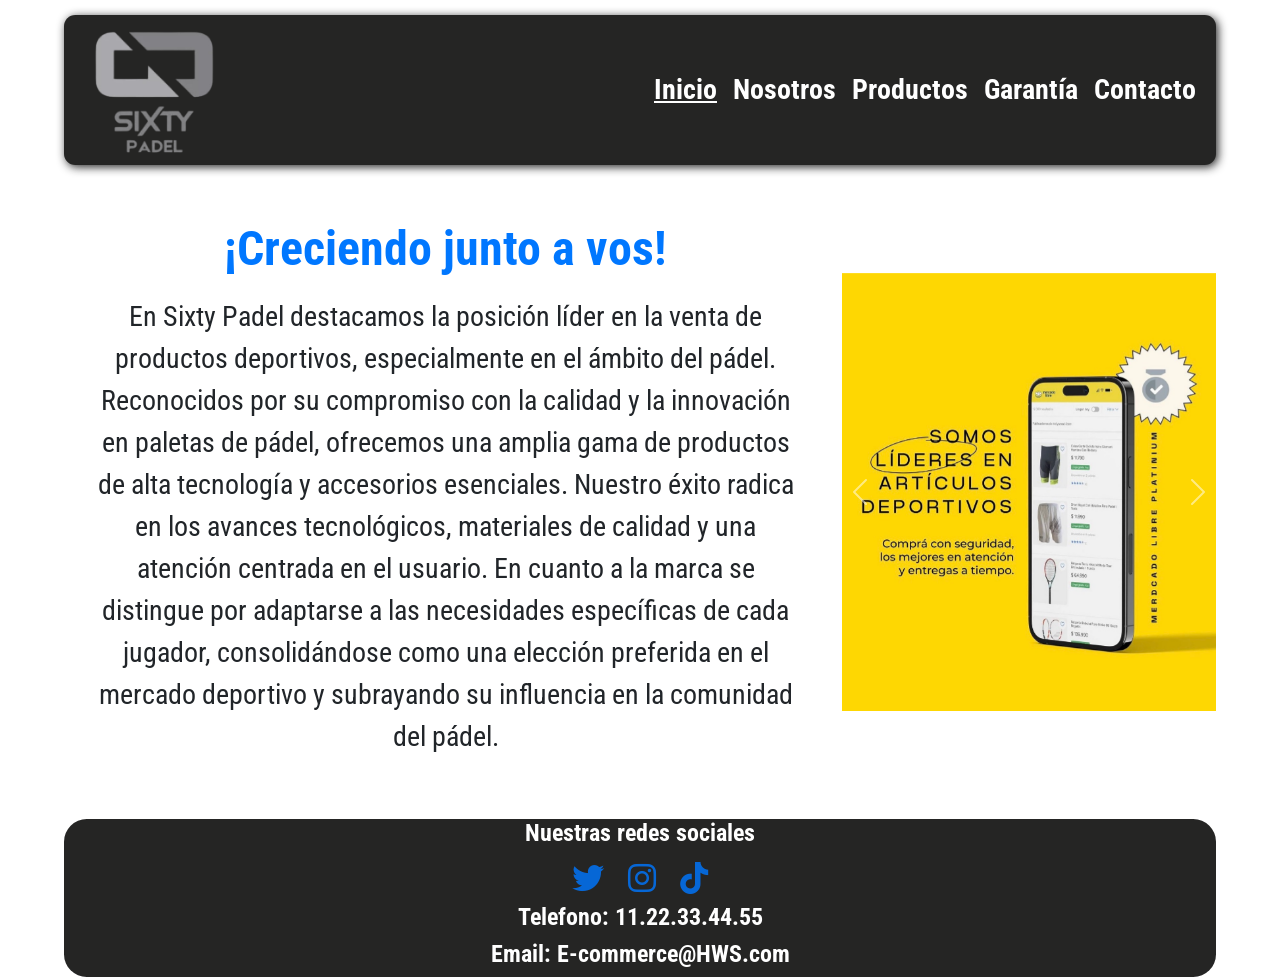
==== index.html @ 748697cb "proyectoFinal" ====
<!DOCTYPE html>
<html lang="en">

<head>
  <meta charset="UTF-8">
  <meta name="viewport" content="width=device-width, initial-scale=1.0">
  <link href="https://cdn.jsdelivr.net/npm/bootstrap@5.3.2/dist/css/bootstrap.min.css" rel="stylesheet"
    integrity="sha384-T3c6CoIi6uLrA9TneNEoa7RxnatzjcDSCmG1MXxSR1GAsXEV/Dwwykc2MPK8M2HN" crossorigin="anonymous">
  <link rel="preconnect" href="https://fonts.googleapis.com">
  <link rel="preconnect" href="https://fonts.gstatic.com" crossorigin>
  <link href="https://fonts.googleapis.com/css2?family=Roboto+Condensed&display=swap" rel="stylesheet">
  <link rel="stylesheet" href="https://cdnjs.cloudflare.com/ajax/libs/font-awesome/6.2.1/css/all.min.css"
    integrity="sha512-MV7K8+y+gLIBoVD59lQIYicR65iaqukzvf/nwasF0nqhPay5w/9lJmVM2hMDcnK1OnMGCdVK+iQrJ7lzPJQd1w=="
    crossorigin="anonymous" referrerpolicy="no-referrer" />
  <link rel="stylesheet" href="./css/estilos.css">
  <title>SIXTY PADEL - Artículos deportivos </title>
  <meta name="description" content="En sixty padel encontrarás los mejores articulos deportivos al mejor precio" />
  <meta name="keywords" content="pala, raqueta, sixty, padel, artículos, deportivos, indumentaria" />
</head>

<body>
  <div class="contenedor">
    <header class="header">
      <a href="#"><img src="./Imagen/LOGO.png" alt="logo"></a>
      <nav class="navbar navbar-expand-lg" data-bs-theme="dark">
        <div class="container-fluid">
          <a class="navbar-brand" href="#"></a>
          <button class="navbar-toggler" type="button" data-bs-toggle="collapse"
            data-bs-target="#navbarSupportedContent" aria-controls="navbarSupportedContent" aria-expanded="false"
            aria-label="Toggle navigation">
            <span class="navbar-toggler-icon"></span>
          </button>
          <div class="collapse navbar-collapse" id="navbarSupportedContent">
            <ul class="navbar-nav me-auto mb-4 mb-lg-0">
              <li class="nav-item nav-estilo estiloPropio">
                <a class="nav-link color resaltar" aria-current="page" href="#">Inicio</a>
              </li>
              <li class="nav-item nav-estilo estiloPropio">
                <a class="nav-link color" aria-current="page" href="./pages/Nosotros.html">Nosotros</a>
              </li>
              <li class="nav-item nav-estilo estiloPropio">
                <a class="nav-link color" aria-current="page" href="./pages/Productos.html">Productos</a>
              </li>
              <li class="nav-item nav-estilo estiloPropio">
                <a class="nav-link color" aria-current="page" href="./pages/garantia.html">Garantía</a>
              </li>
              <li class="nav-item nav-estilo estiloPropio">
                <a class="nav-link color" aria-current="page" href="./pages/Contacto.html">Contacto</a>
              </li>
            </ul>
          </div>
        </div>
      </nav>
    </header>
    <main class="main">
      <div class="creciendo">
        <h2>¡Creciendo junto a vos!</h2>
        <p>En Sixty Padel destacamos la posición líder en la venta de productos deportivos,
          especialmente en el ámbito del pádel. Reconocidos por su compromiso con la calidad y la innovación en paletas
          de pádel,
          ofrecemos una amplia gama de productos de alta tecnología y accesorios esenciales. Nuestro éxito radica en
          los avances tecnológicos, materiales de calidad y una atención centrada en el usuario. En cuanto a la marca se
          distingue por adaptarse a las necesidades específicas de cada jugador, consolidándose como una elección
          preferida en el mercado deportivo y subrayando su influencia en la comunidad del pádel.</p>
      </div>
    </main>

    <aside class="aside">
      <div class="row">
        <div id="carouselExample" class="carousel slide w-20">
          <div class="carousel-inner">
            <div class="carousel-item active">
              <img src="./Imagen/mercadoL.jpg" class="d-block w-100" alt="...">
            </div>
            <div class="carousel-item">
              <img src="./Imagen/envio gratis.jpg" class="d-block w-100" alt="...">
            </div>
            <div class="carousel-item">
              <img src="./Imagen/info padel.jpg" class="d-block w-100" alt="...">
            </div>
          </div>
          <button class="carousel-control-prev" type="button" data-bs-target="#carouselExample" data-bs-slide="prev">
            <span class="carousel-control-prev-icon" aria-hidden="true"></span>
            <span class="visually-hidden">Previous</span>
          </button>
          <button class="carousel-control-next" type="button" data-bs-target="#carouselExample" data-bs-slide="next">
            <span class="carousel-control-next-icon" aria-hidden="true"></span>
            <span class="visually-hidden">Next</span>
          </button>
        </div>
      </div>
    </aside>

    <footer class="footer">
            <div class="Redes">
        <h5>Nuestras redes sociales</h5>
        <li><a href="#" target="_blank"><i class="fa-brands fa-twitter"></i></li></a>
        <li><a href="#" target="_blank"><i class="fa-brands fa-instagram"></i></li></a>
        <li><a href="#" target="_blank"><i class="fa-brands fa-tiktok"></i></li></a>
      </div>
      <div class="Telefono">
        <h5>Telefono: 11.22.33.44.55</h5>
      </div>
      <div class="Email">
        <h5>Email: E-commerce@HWS.com</h5>
      </div>
    </footer>
  </div>



  <script src="https://cdn.jsdelivr.net/npm/bootstrap@5.3.2/dist/js/bootstrap.bundle.min.js"
    integrity="sha384-C6RzsynM9kWDrMNeT87bh95OGNyZPhcTNXj1NW7RuBCsyN/o0jlpcV8Qyq46cDfL"
    crossorigin="anonymous"></script>
</body>

</html>
---- css/estilos.css ----
* {
  margin: 0;
  padding: 0;
  box-sizing: border-box;
}

body {
  font-family: "Roboto Condensed", sans-serif;
  background-color: white;
}

html {
  scroll-behavior: smooth;
}

.contenedor {
  width: 90%;
  height: 80vh;
  margin: 15px auto;
  display: grid;
  grid-template-columns: 1fr 1fr 1fr;
  grid-template-rows: 1fr 1fr 1fr;
  gap: 15px;
  grid-template-areas: "header header header" "main main aside" "footer footer footer";
  align-items: center;
}
.contenedor .header {
  grid-area: header;
  background-color: #252524;
  display: flex;
  justify-content: space-between;
  border-radius: 1cap;
  box-shadow: 2px 2px 10px rgba(22, 22, 22, 0.9333333333);
}
.contenedor .header img {
  height: 150px;
  margin-left: 20px;
}
.contenedor .header .resaltar {
  text-decoration: underline;
}
.contenedor .header .estiloPropio {
  font-size: 1.75rem;
  font-weight: bold;
  text-shadow: #252524;
}
.contenedor .header .estiloPropio:hover {
  color: #c1c0b5;
  background-color: rgba(193, 192, 181, 0.3215686275);
  border-radius: 2cap;
}
.contenedor .header .estiloPropio .color {
  color: white;
}
.contenedor .main {
  grid-area: main;
}
.contenedor .main .creciendo {
  padding: 15px;
  margin: 15px;
}
.contenedor .main .creciendo h2 {
  font-size: 3rem;
  font-weight: bold;
  color: rgb(0, 119, 255);
  padding: 10px;
  text-align: center;
}
.contenedor .main .creciendo p {
  font-size: 1.75rem;
  text-align: center;
}
.contenedor .main .principal {
  text-align: center;
}
.contenedor .main .principal h2 {
  font-size: 3rem;
  color: rgb(0, 119, 255);
  font-weight: bold;
  padding: 10px;
}
.contenedor .main .principal p {
  font-size: 1.75rem;
}
.contenedor .main .productos .pala {
  transition: transform 0.3s ease-in-out, box-shadow 0.3s ease-in-out;
}
.contenedor .main .productos .pala:hover {
  transform: scale(1.5, 1.5);
}
.contenedor .aside {
  grid-area: aside;
  justify-items: center;
  align-items: center;
}
.contenedor .footer {
  grid-area: footer;
  text-align: center;
  background-color: #252524;
  color: #0a0a0a;
  border-radius: 2cap;
}
.contenedor .footer h5 {
  font-weight: bold;
  font-size: 1.5rem;
  color: white;
}
.contenedor .footer li {
  list-style: none;
  display: inline-block;
}
.contenedor .footer li a {
  text-decoration: none;
  color: rgba(0, 119, 255, 0.815);
  font-size: 2rem;
  margin: 10px;
}

@media screen and (max-width: 400px) {
  .contenedor {
    text-align: center;
    display: grid;
    grid-template-columns: 2fr;
    grid-template-rows: 1fr;
    grid-template-areas: "header" "main" "aside" "footer";
  }
}

/*# sourceMappingURL=estilos.css.map */
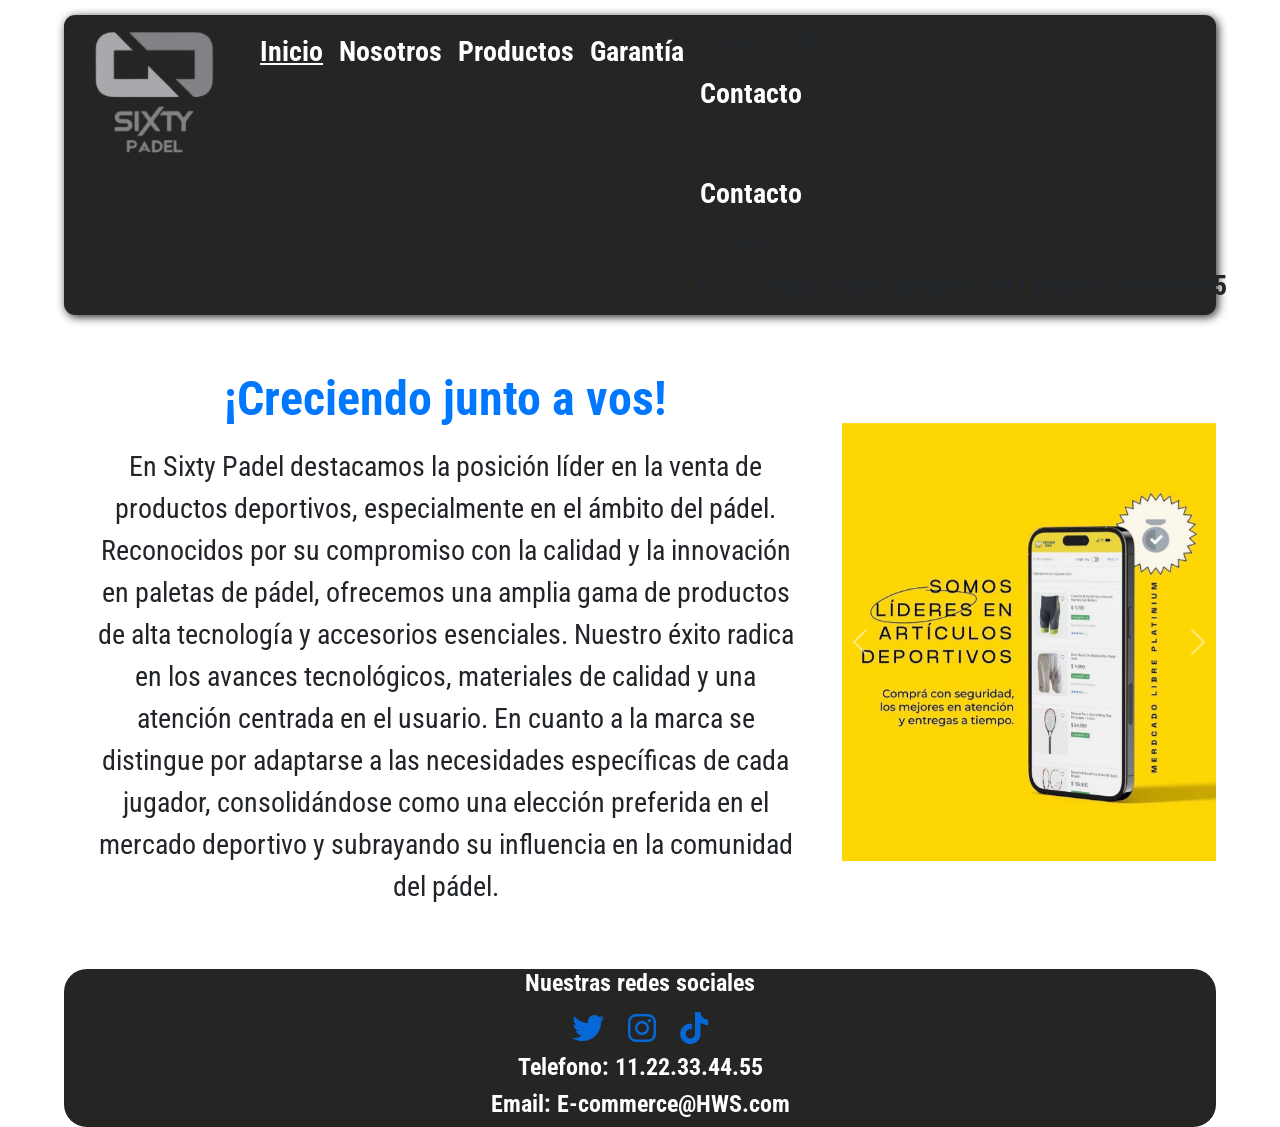
==== commit 0c15aec4: "arreglos" ====
--- a/index.html
+++ b/index.html
@@ -36,16 +36,20 @@
                 <a class="nav-link color resaltar" aria-current="page" href="#">Inicio</a>
               </li>
               <li class="nav-item nav-estilo estiloPropio">
-                <a class="nav-link color" aria-current="page" href="./pages/Nosotros.html">Nosotros</a>
+                <a class="nav-link color" aria-current="page" href="./pages/nosotros.html">Nosotros</a>
               </li>
               <li class="nav-item nav-estilo estiloPropio">
-                <a class="nav-link color" aria-current="page" href="./pages/Productos.html">Productos</a>
+                <a class="nav-link color" aria-current="page" href="./pages/productos.html">Productos</a>
               </li>
               <li class="nav-item nav-estilo estiloPropio">
                 <a class="nav-link color" aria-current="page" href="./pages/garantia.html">Garantía</a>
               </li>
               <li class="nav-item nav-estilo estiloPropio">
-                <a class="nav-link color" aria-current="page" href="./pages/Contacto.html">Contacto</a>
+<<<<<<< HEAD
+                <a class="nav-link color" aria-current="page" href="./pages/contacto.html">Contacto</a>
+=======
+                <a class="nav-link color" aria-current="page" href="../Sixty-Padel/pages/Contacto.html">Contacto</a>
+>>>>>>> 3a34166ab464ef54b4e4066f1afdece3e0e00db5
               </li>
             </ul>
           </div>
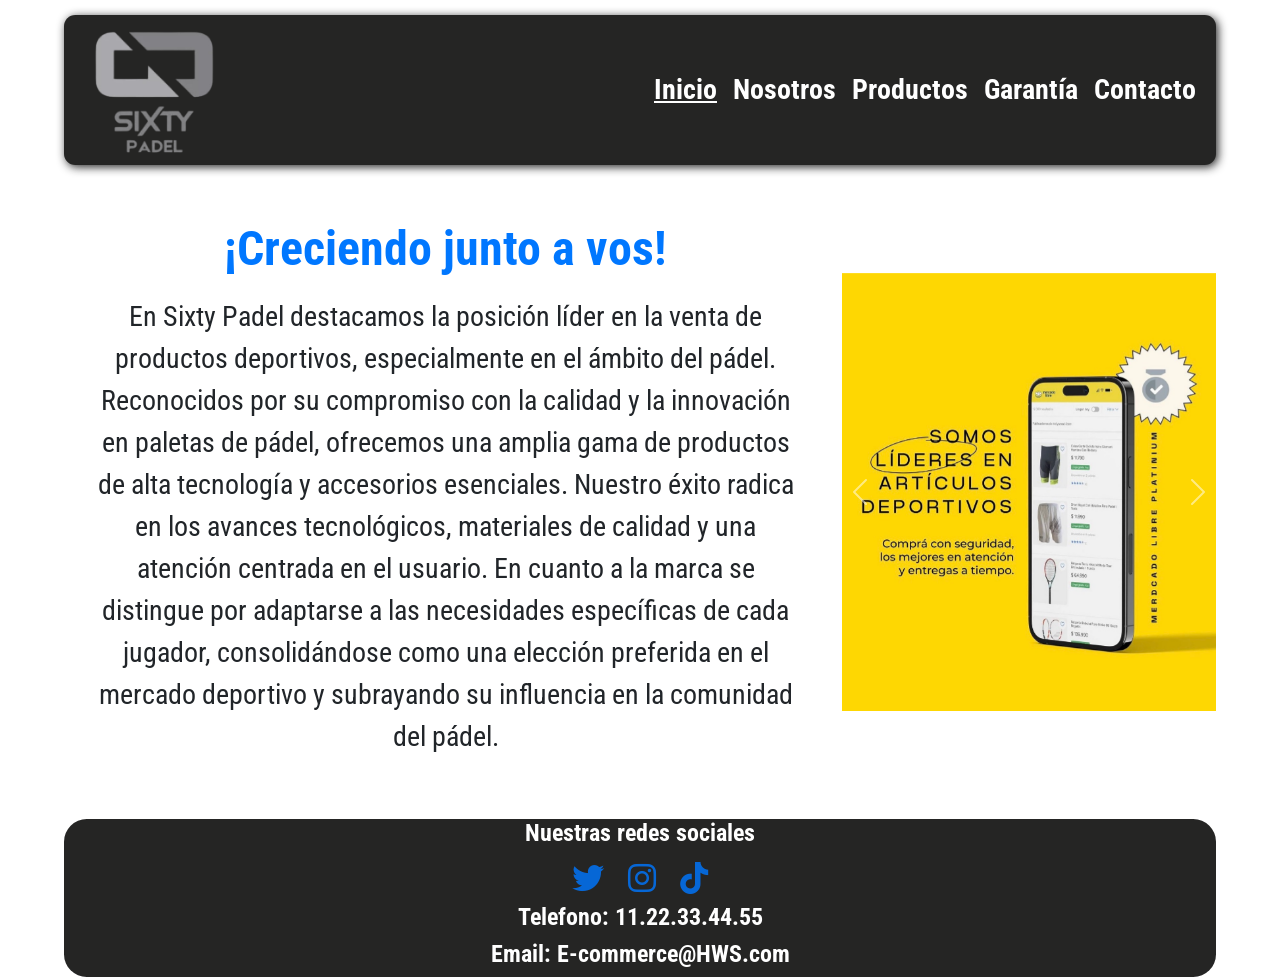
==== commit d37fbf85: "arreglos" ====
--- a/index.html
+++ b/index.html
@@ -36,20 +36,16 @@
                 <a class="nav-link color resaltar" aria-current="page" href="#">Inicio</a>
               </li>
               <li class="nav-item nav-estilo estiloPropio">
-                <a class="nav-link color" aria-current="page" href="./pages/nosotros.html">Nosotros</a>
+                <a class="nav-link color" aria-current="page" href="./pages/Nosotros.html">Nosotros</a>
               </li>
               <li class="nav-item nav-estilo estiloPropio">
-                <a class="nav-link color" aria-current="page" href="./pages/productos.html">Productos</a>
+                <a class="nav-link color" aria-current="page" href="./pages/Productos.html">Productos</a>
               </li>
               <li class="nav-item nav-estilo estiloPropio">
-                <a class="nav-link color" aria-current="page" href="./pages/garantia.html">Garantía</a>
+                <a class="nav-link color" aria-current="page" href="./pages/Garantia.html">Garantía</a>
               </li>
               <li class="nav-item nav-estilo estiloPropio">
-<<<<<<< HEAD
-                <a class="nav-link color" aria-current="page" href="./pages/contacto.html">Contacto</a>
-=======
-                <a class="nav-link color" aria-current="page" href="../Sixty-Padel/pages/Contacto.html">Contacto</a>
->>>>>>> 3a34166ab464ef54b4e4066f1afdece3e0e00db5
+                <a class="nav-link color" aria-current="page" href="./pages/Contacto.html">Contacto</a>
               </li>
             </ul>
           </div>
